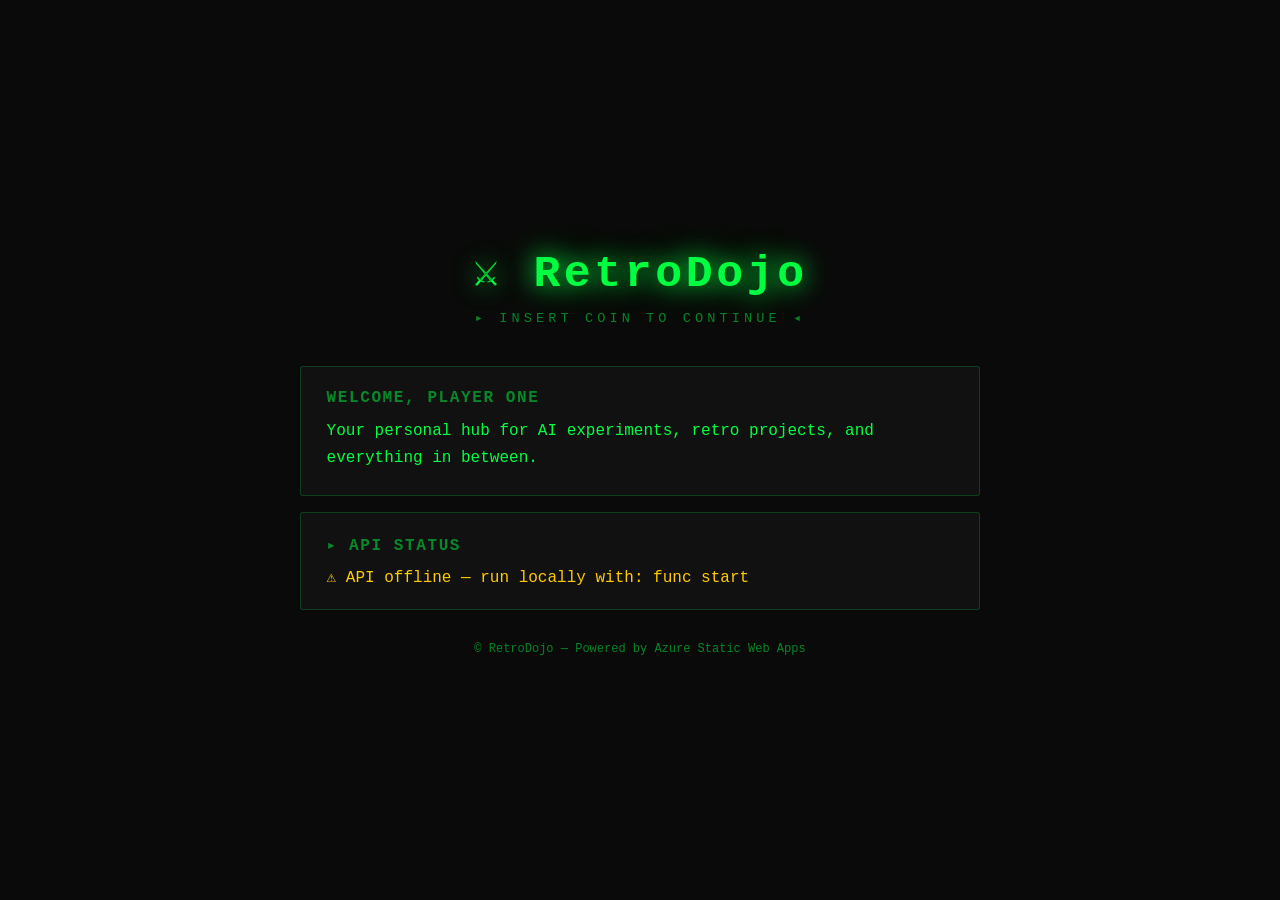
==== src/index.html @ 137e765a "Initial scaffold: static site + Azure Functions API - src/index.html + styles.css: retro terminal la" ====
<!DOCTYPE html>
<html lang="en">
<head>
  <meta charset="UTF-8">
  <meta name="viewport" content="width=device-width, initial-scale=1.0">
  <title>RetroDojo</title>
  <link rel="stylesheet" href="styles.css">
</head>
<body>
  <div class="container">
    <header>
      <h1 class="title">⚔️ RetroDojo</h1>
      <p class="subtitle">▸ INSERT COIN TO CONTINUE ◂</p>
    </header>
    <main>
      <div class="card">
        <h2>Welcome, Player One</h2>
        <p>Your personal hub for AI experiments, retro projects, and everything in between.</p>
      </div>
      <div class="card">
        <h3>▸ API Status</h3>
        <div id="api-response"><span class="blink">▋</span> Connecting to server...</div>
      </div>
    </main>
    <footer>
      <p>© RetroDojo — Powered by Azure Static Web Apps</p>
    </footer>
  </div>
  <script>
    fetch('/api/hello')
      .then(res => res.json())
      .then(data => {
        document.getElementById('api-response').innerHTML =
          `<span class="success">✓ ${data.message}</span><br><small class="dim">${data.timestamp}</small>`;
      })
      .catch(() => {
        document.getElementById('api-response').innerHTML =
          `<span class="warn">⚠ API offline — run locally with: func start</span>`;
      });
  </script>
</body>
</html>
---- src/styles.css ----
:root {
  --green:    #00ff41;
  --dark:     #0a0a0a;
  --card-bg:  #111;
  --border:   rgba(0, 255, 65, 0.2);
  --dim:      rgba(0, 255, 65, 0.5);
}

* { box-sizing: border-box; margin: 0; padding: 0; }

body {
  background: var(--dark);
  color: var(--green);
  font-family: 'Courier New', monospace;
  min-height: 100vh;
  display: flex;
  align-items: center;
  justify-content: center;
  padding: 2rem;
}

.container {
  max-width: 680px;
  width: 100%;
}

header {
  text-align: center;
  margin-bottom: 2.5rem;
}

.title {
  font-size: 2.8rem;
  text-shadow: 0 0 24px var(--green), 0 0 48px rgba(0,255,65,0.3);
  letter-spacing: 0.08em;
}

.subtitle {
  margin-top: 0.6rem;
  font-size: 0.85rem;
  letter-spacing: 0.3em;
  color: var(--dim);
  animation: blink 1.8s step-end infinite;
}

.card {
  background: var(--card-bg);
  border: 1px solid var(--border);
  border-radius: 3px;
  padding: 1.4rem 1.6rem;
  margin-bottom: 1rem;
}

.card h2, .card h3 {
  font-size: 1rem;
  margin-bottom: 0.7rem;
  color: var(--dim);
  text-transform: uppercase;
  letter-spacing: 0.1em;
}

.card p { line-height: 1.7; }

.success { color: var(--green); }
.warn    { color: #ffcc00; }
.dim     { color: var(--dim); font-size: 0.78rem; }

footer {
  text-align: center;
  margin-top: 2rem;
  font-size: 0.75rem;
  color: var(--dim);
}

.blink { animation: blink 1s step-end infinite; }

@keyframes blink {
  0%, 100% { opacity: 1; }
  50%       { opacity: 0; }
}
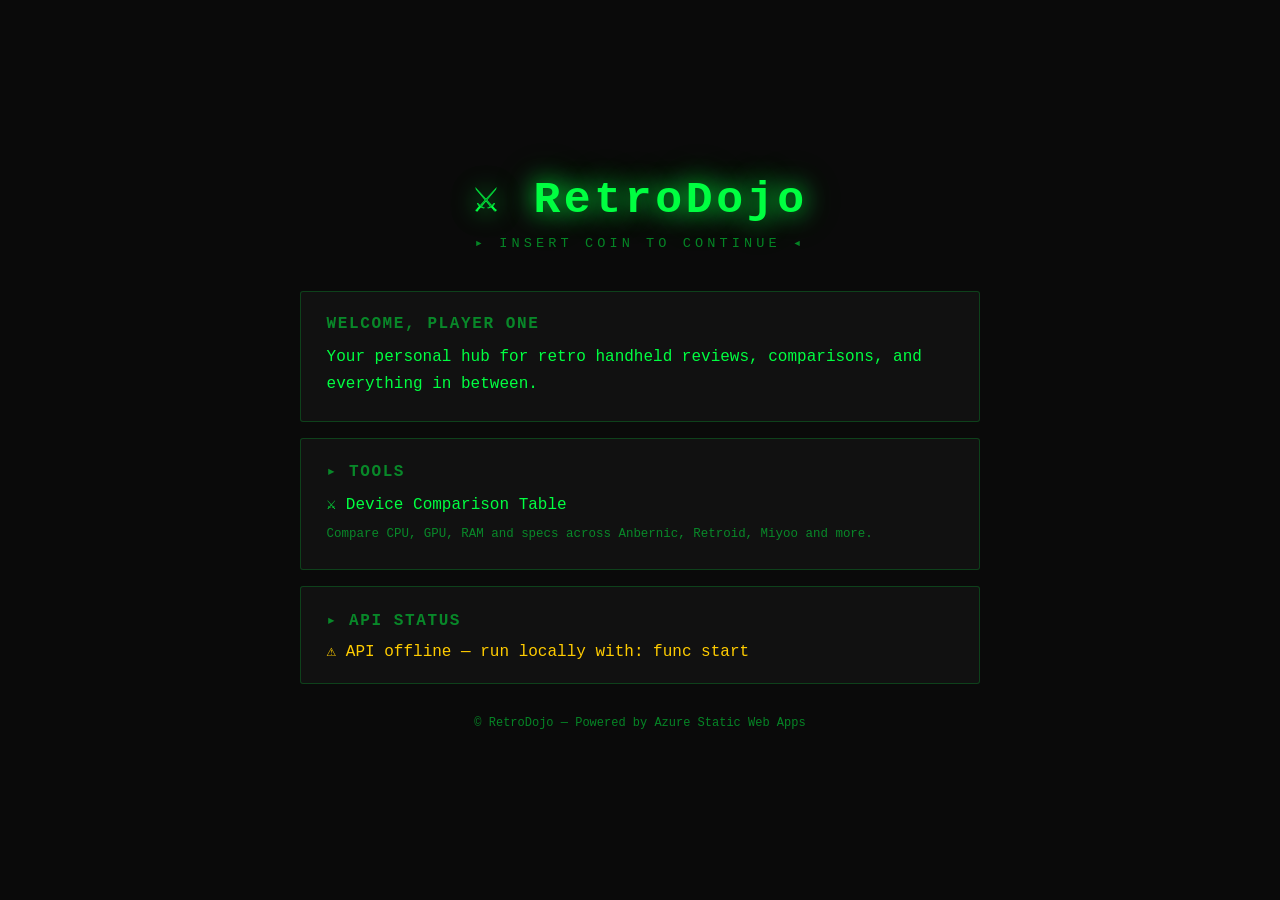
==== commit baf6a836: "feat: add device comparison page and data layer - src/compare.html: filterable/sortable device compa" ====
--- a/src/index.html
+++ b/src/index.html
@@ -15,7 +15,12 @@
     <main>
       <div class="card">
         <h2>Welcome, Player One</h2>
-        <p>Your personal hub for AI experiments, retro projects, and everything in between.</p>
+        <p>Your personal hub for retro handheld reviews, comparisons, and everything in between.</p>
+      </div>
+      <div class="card">
+        <h3>▸ Tools</h3>
+        <p><a href="/compare.html" style="color:var(--green);text-decoration:none;">⚔️ Device Comparison Table</a>
+        <br><small class="dim">Compare CPU, GPU, RAM and specs across Anbernic, Retroid, Miyoo and more.</small></p>
       </div>
       <div class="card">
         <h3>▸ API Status</h3>
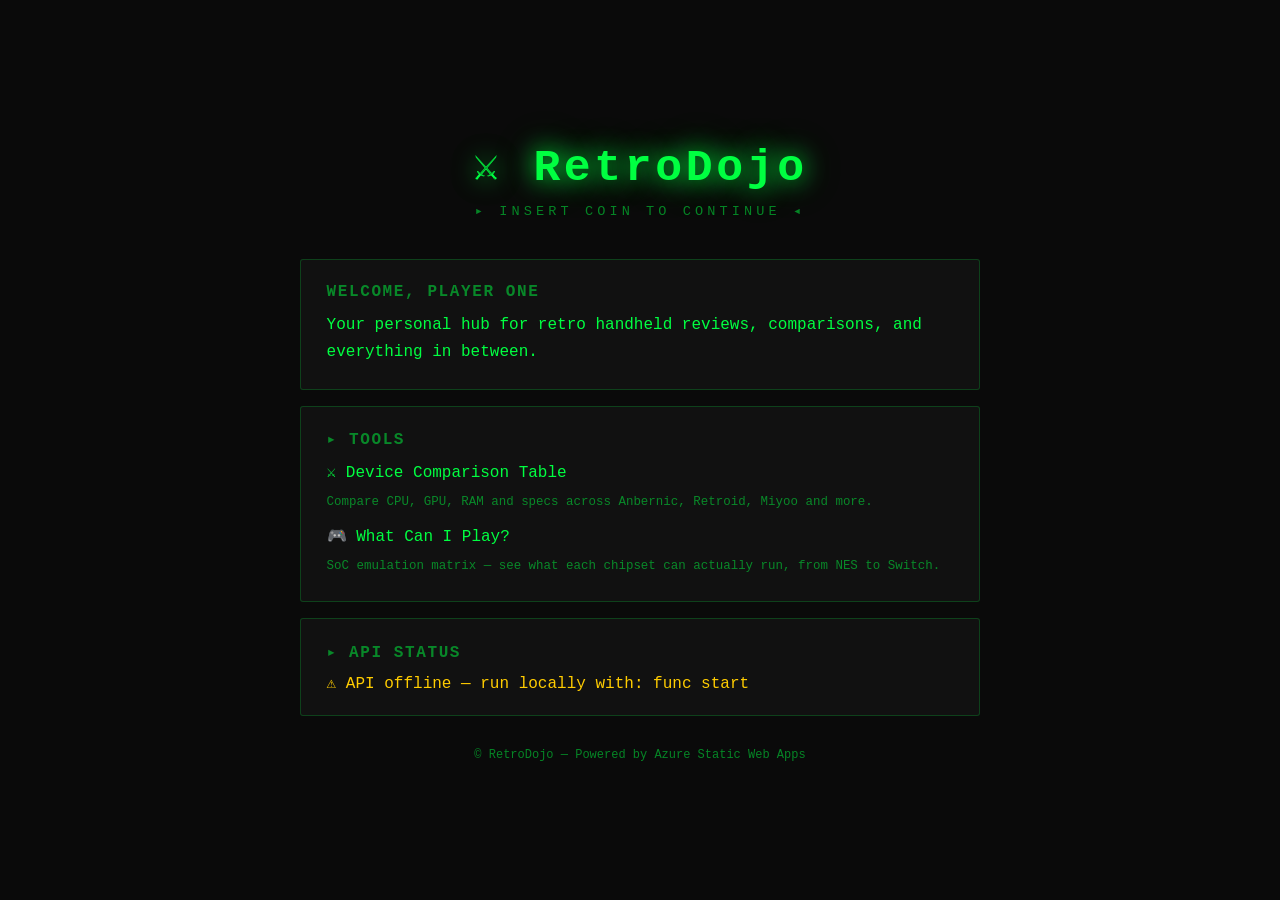
==== commit 0b8ba934: "feat: add chipsets page, emulators data, cross-link navigation - chipsets.html: SoC emulation matrix" ====
--- a/src/index.html
+++ b/src/index.html
@@ -21,6 +21,8 @@
         <h3>▸ Tools</h3>
         <p><a href="/compare.html" style="color:var(--green);text-decoration:none;">⚔️ Device Comparison Table</a>
         <br><small class="dim">Compare CPU, GPU, RAM and specs across Anbernic, Retroid, Miyoo and more.</small></p>
+        <p style="margin-top:0.6rem;"><a href="/chipsets.html" style="color:var(--green);text-decoration:none;">🎮 What Can I Play?</a>
+        <br><small class="dim">SoC emulation matrix — see what each chipset can actually run, from NES to Switch.</small></p>
       </div>
       <div class="card">
         <h3>▸ API Status</h3>
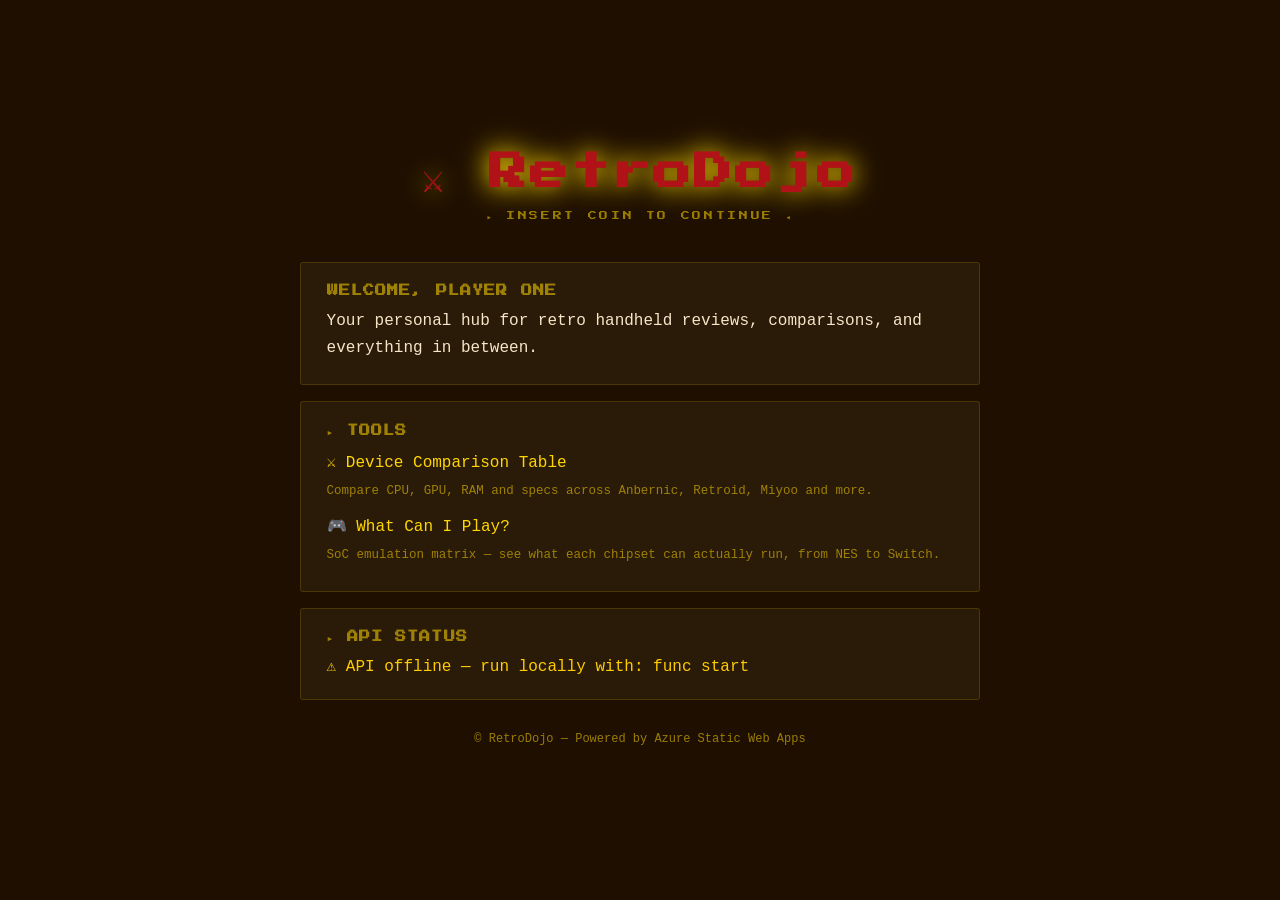
==== commit 0be99742: "style: rebrand to dojo palette + Press Start 2P pixel font" ====
--- a/src/index.html
+++ b/src/index.html
@@ -19,9 +19,9 @@
       </div>
       <div class="card">
         <h3>▸ Tools</h3>
-        <p><a href="/compare.html" style="color:var(--green);text-decoration:none;">⚔️ Device Comparison Table</a>
+        <p><a href="/compare.html" style="color:var(--accent);text-decoration:none;">⚔️ Device Comparison Table</a>
         <br><small class="dim">Compare CPU, GPU, RAM and specs across Anbernic, Retroid, Miyoo and more.</small></p>
-        <p style="margin-top:0.6rem;"><a href="/chipsets.html" style="color:var(--green);text-decoration:none;">🎮 What Can I Play?</a>
+        <p style="margin-top:0.6rem;"><a href="/chipsets.html" style="color:var(--accent);text-decoration:none;">🎮 What Can I Play?</a>
         <br><small class="dim">SoC emulation matrix — see what each chipset can actually run, from NES to Switch.</small></p>
       </div>
       <div class="card">
--- a/src/styles.css
+++ b/src/styles.css
@@ -1,17 +1,24 @@
+@import url('https://fonts.googleapis.com/css2?family=Press+Start+2P&display=swap');
+
 :root {
-  --green:    #00ff41;
-  --dark:     #0a0a0a;
-  --card-bg:  #111;
-  --border:   rgba(0, 255, 65, 0.2);
-  --dim:      rgba(0, 255, 65, 0.5);
+  --accent:   #FFD700;
+  --green:    #FFD700;          /* legacy alias — now gold */
+  --dark:     #1E0F00;
+  --card-bg:  #2A1A08;
+  --border:   rgba(255, 215, 0, 0.15);
+  --dim:      rgba(255, 215, 0, 0.55);
+  --text:     #F5E6C8;
+  --red:      #B11217;
+  --font-pixel: 'Press Start 2P', monospace;
+  --font-body:  'Courier New', 'Lucida Console', monospace;
 }
 
 * { box-sizing: border-box; margin: 0; padding: 0; }
 
 body {
   background: var(--dark);
-  color: var(--green);
-  font-family: 'Courier New', monospace;
+  color: var(--accent);
+  font-family: var(--font-body);
   min-height: 100vh;
   display: flex;
   align-items: center;
@@ -30,14 +37,17 @@
 }
 
 .title {
-  font-size: 2.8rem;
-  text-shadow: 0 0 24px var(--green), 0 0 48px rgba(0,255,65,0.3);
+  font-family: var(--font-pixel);
+  font-size: 2.4rem;
+  text-shadow: 0 0 24px var(--accent), 0 0 48px rgba(255,215,0,0.3);
   letter-spacing: 0.08em;
+  color: var(--red);
 }
 
 .subtitle {
   margin-top: 0.6rem;
-  font-size: 0.85rem;
+  font-family: var(--font-pixel);
+  font-size: 0.55rem;
   letter-spacing: 0.3em;
   color: var(--dim);
   animation: blink 1.8s step-end infinite;
@@ -52,14 +62,15 @@
 }
 
 .card h2, .card h3 {
-  font-size: 1rem;
+  font-family: var(--font-pixel);
+  font-size: 0.7rem;
   margin-bottom: 0.7rem;
   color: var(--dim);
   text-transform: uppercase;
   letter-spacing: 0.1em;
 }
 
-.card p { line-height: 1.7; }
+.card p { line-height: 1.7; color: var(--text); }
 
 .success { color: var(--green); }
 .warn    { color: #ffcc00; }
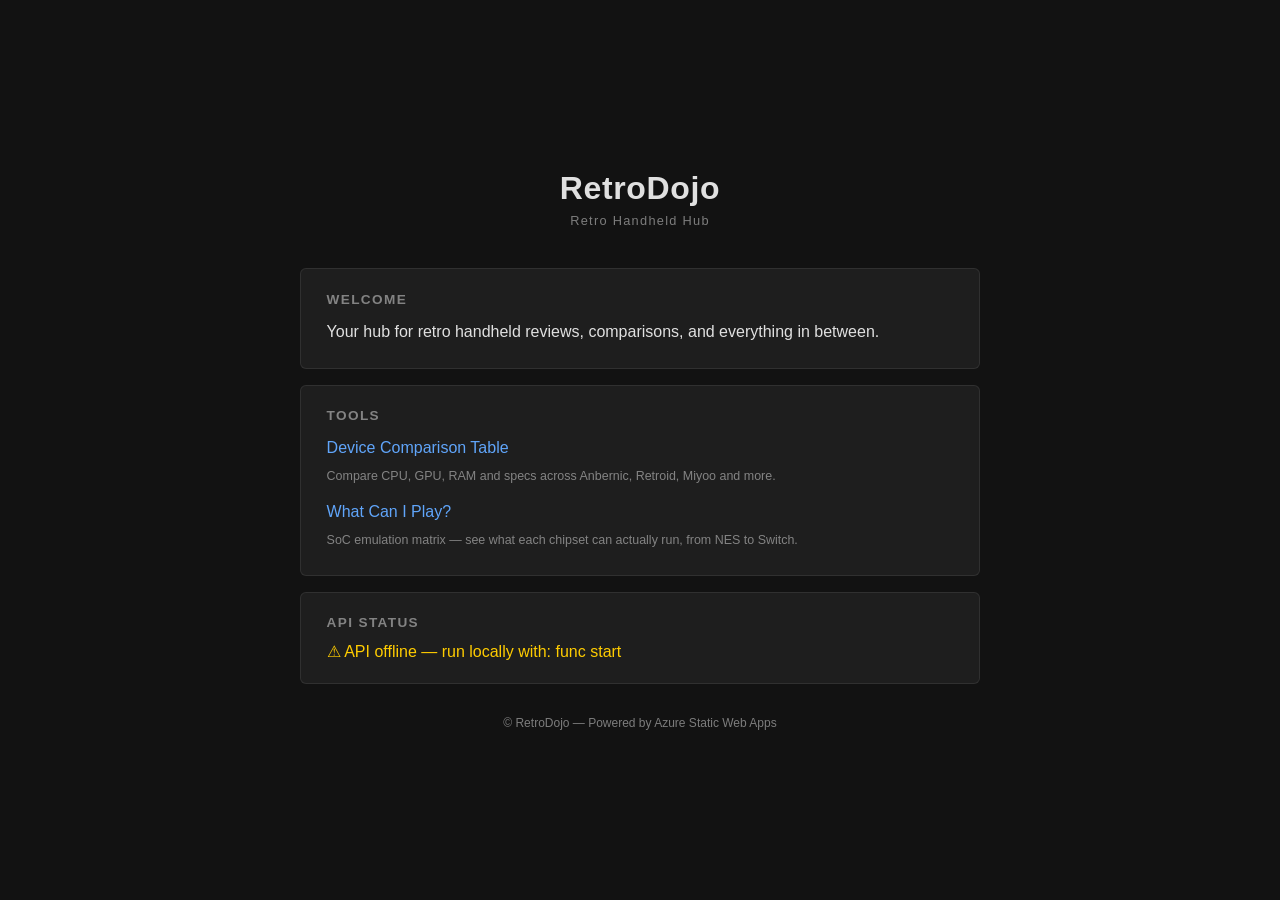
==== commit a379860e: "style: strip branding, switch to clean neutral dark mode" ====
--- a/src/index.html
+++ b/src/index.html
@@ -9,23 +9,23 @@
 <body>
   <div class="container">
     <header>
-      <h1 class="title">⚔️ RetroDojo</h1>
-      <p class="subtitle">▸ INSERT COIN TO CONTINUE ◂</p>
+      <h1 class="title">RetroDojo</h1>
+      <p class="subtitle">Retro Handheld Hub</p>
     </header>
     <main>
       <div class="card">
-        <h2>Welcome, Player One</h2>
-        <p>Your personal hub for retro handheld reviews, comparisons, and everything in between.</p>
+        <h2>Welcome</h2>
+        <p>Your hub for retro handheld reviews, comparisons, and everything in between.</p>
       </div>
       <div class="card">
-        <h3>▸ Tools</h3>
-        <p><a href="/compare.html" style="color:var(--accent);text-decoration:none;">⚔️ Device Comparison Table</a>
+        <h3>Tools</h3>
+        <p><a href="/compare.html" style="color:var(--accent);text-decoration:none;">Device Comparison Table</a>
         <br><small class="dim">Compare CPU, GPU, RAM and specs across Anbernic, Retroid, Miyoo and more.</small></p>
-        <p style="margin-top:0.6rem;"><a href="/chipsets.html" style="color:var(--accent);text-decoration:none;">🎮 What Can I Play?</a>
+        <p style="margin-top:0.6rem;"><a href="/chipsets.html" style="color:var(--accent);text-decoration:none;">What Can I Play?</a>
         <br><small class="dim">SoC emulation matrix — see what each chipset can actually run, from NES to Switch.</small></p>
       </div>
       <div class="card">
-        <h3>▸ API Status</h3>
+        <h3>API Status</h3>
         <div id="api-response"><span class="blink">▋</span> Connecting to server...</div>
       </div>
     </main>
--- a/src/styles.css
+++ b/src/styles.css
@@ -1,23 +1,20 @@
-@import url('https://fonts.googleapis.com/css2?family=Press+Start+2P&display=swap');
-
 :root {
-  --accent:   #FFD700;
-  --green:    #FFD700;          /* legacy alias — now gold */
-  --dark:     #1E0F00;
-  --card-bg:  #2A1A08;
-  --border:   rgba(255, 215, 0, 0.15);
-  --dim:      rgba(255, 215, 0, 0.55);
-  --text:     #F5E6C8;
-  --red:      #B11217;
-  --font-pixel: 'Press Start 2P', monospace;
-  --font-body:  'Courier New', 'Lucida Console', monospace;
+  --accent:   #60a5fa;
+  --green:    #60a5fa;          /* legacy alias */
+  --dark:     #121212;
+  --card-bg:  #1e1e1e;
+  --border:   rgba(255, 255, 255, 0.08);
+  --dim:      rgba(255, 255, 255, 0.45);
+  --text:     #e0e0e0;
+  --red:      #f87171;
+  --font-body: -apple-system, BlinkMacSystemFont, 'Segoe UI', Roboto, 'Helvetica Neue', Arial, sans-serif;
 }
 
 * { box-sizing: border-box; margin: 0; padding: 0; }
 
 body {
   background: var(--dark);
-  color: var(--accent);
+  color: var(--text);
   font-family: var(--font-body);
   min-height: 100vh;
   display: flex;
@@ -37,18 +34,16 @@
 }
 
 .title {
-  font-family: var(--font-pixel);
-  font-size: 2.4rem;
-  text-shadow: 0 0 24px var(--accent), 0 0 48px rgba(255,215,0,0.3);
-  letter-spacing: 0.08em;
-  color: var(--red);
+  font-size: 2rem;
+  font-weight: 700;
+  letter-spacing: 0.02em;
+  color: var(--text);
 }
 
 .subtitle {
-  margin-top: 0.6rem;
-  font-family: var(--font-pixel);
-  font-size: 0.55rem;
-  letter-spacing: 0.3em;
+  margin-top: 0.4rem;
+  font-size: 0.8rem;
+  letter-spacing: 0.1em;
   color: var(--dim);
   animation: blink 1.8s step-end infinite;
 }
@@ -56,14 +51,14 @@
 .card {
   background: var(--card-bg);
   border: 1px solid var(--border);
-  border-radius: 3px;
+  border-radius: 6px;
   padding: 1.4rem 1.6rem;
   margin-bottom: 1rem;
 }
 
 .card h2, .card h3 {
-  font-family: var(--font-pixel);
-  font-size: 0.7rem;
+  font-size: 0.85rem;
+  font-weight: 600;
   margin-bottom: 0.7rem;
   color: var(--dim);
   text-transform: uppercase;
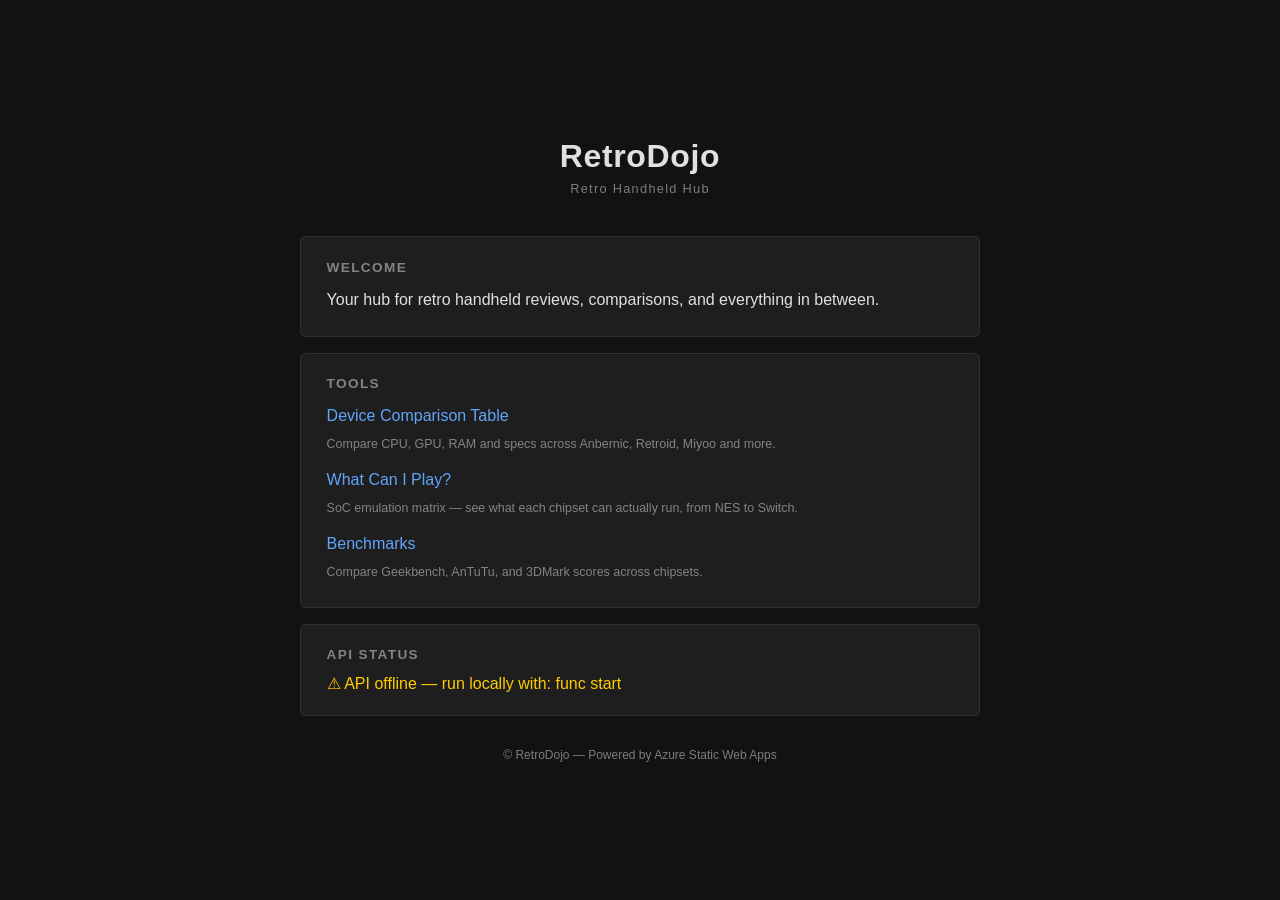
==== commit 76c297cb: "feat: benchmarks page with Chart.js + benchmark data for 12 SoCs" ====
--- a/src/index.html
+++ b/src/index.html
@@ -23,6 +23,8 @@
         <br><small class="dim">Compare CPU, GPU, RAM and specs across Anbernic, Retroid, Miyoo and more.</small></p>
         <p style="margin-top:0.6rem;"><a href="/chipsets.html" style="color:var(--accent);text-decoration:none;">What Can I Play?</a>
         <br><small class="dim">SoC emulation matrix — see what each chipset can actually run, from NES to Switch.</small></p>
+        <p style="margin-top:0.6rem;"><a href="/benchmarks.html" style="color:var(--accent);text-decoration:none;">Benchmarks</a>
+        <br><small class="dim">Compare Geekbench, AnTuTu, and 3DMark scores across chipsets.</small></p>
       </div>
       <div class="card">
         <h3>API Status</h3>
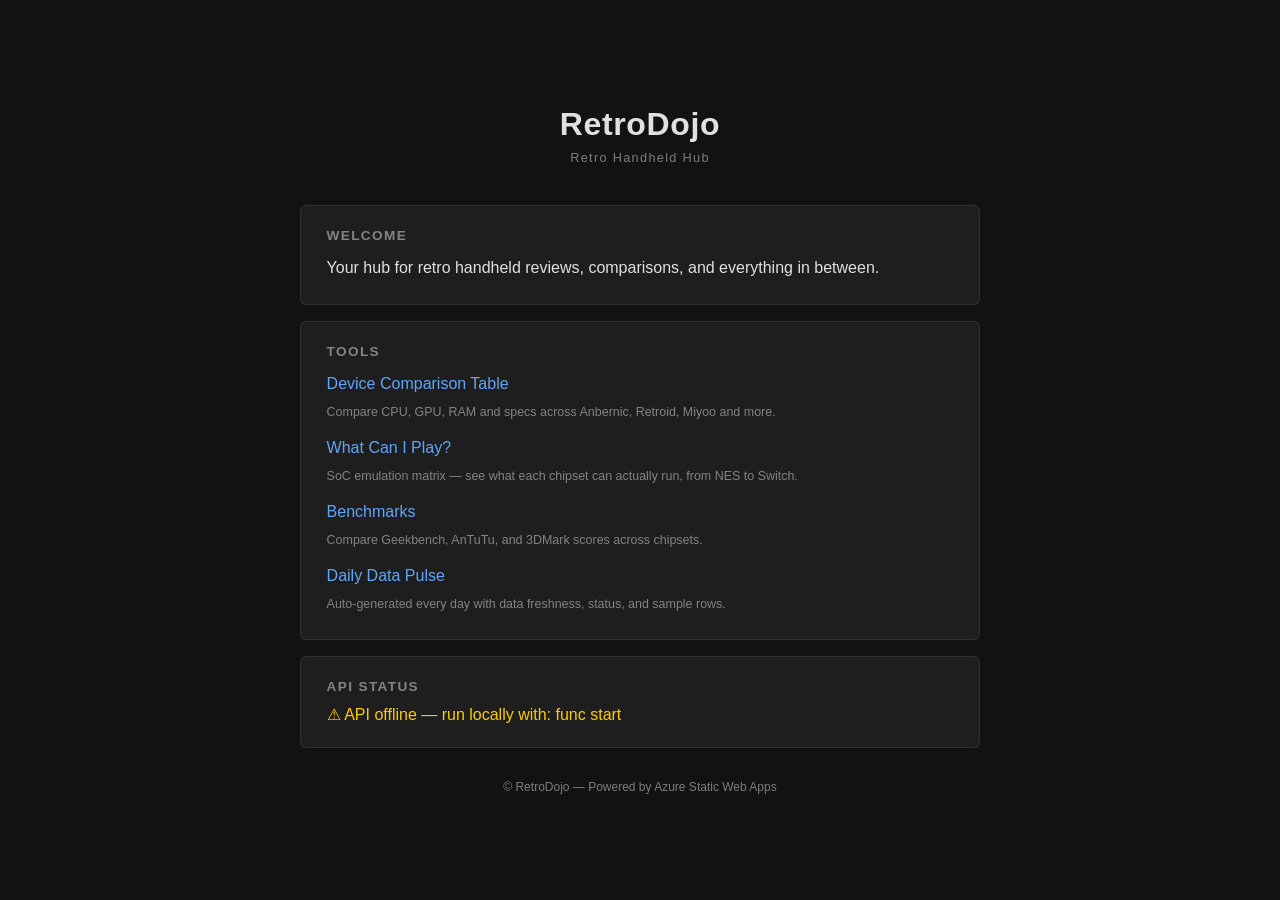
==== commit 87d745fd: "feat: add daily data agent with web/rss/discord sources" ====
--- a/src/index.html
+++ b/src/index.html
@@ -25,6 +25,8 @@
         <br><small class="dim">SoC emulation matrix — see what each chipset can actually run, from NES to Switch.</small></p>
         <p style="margin-top:0.6rem;"><a href="/benchmarks.html" style="color:var(--accent);text-decoration:none;">Benchmarks</a>
         <br><small class="dim">Compare Geekbench, AnTuTu, and 3DMark scores across chipsets.</small></p>
+        <p style="margin-top:0.6rem;"><a href="/daily-report.html" style="color:var(--accent);text-decoration:none;">Daily Data Pulse</a>
+        <br><small class="dim">Auto-generated every day with data freshness, status, and sample rows.</small></p>
       </div>
       <div class="card">
         <h3>API Status</h3>
